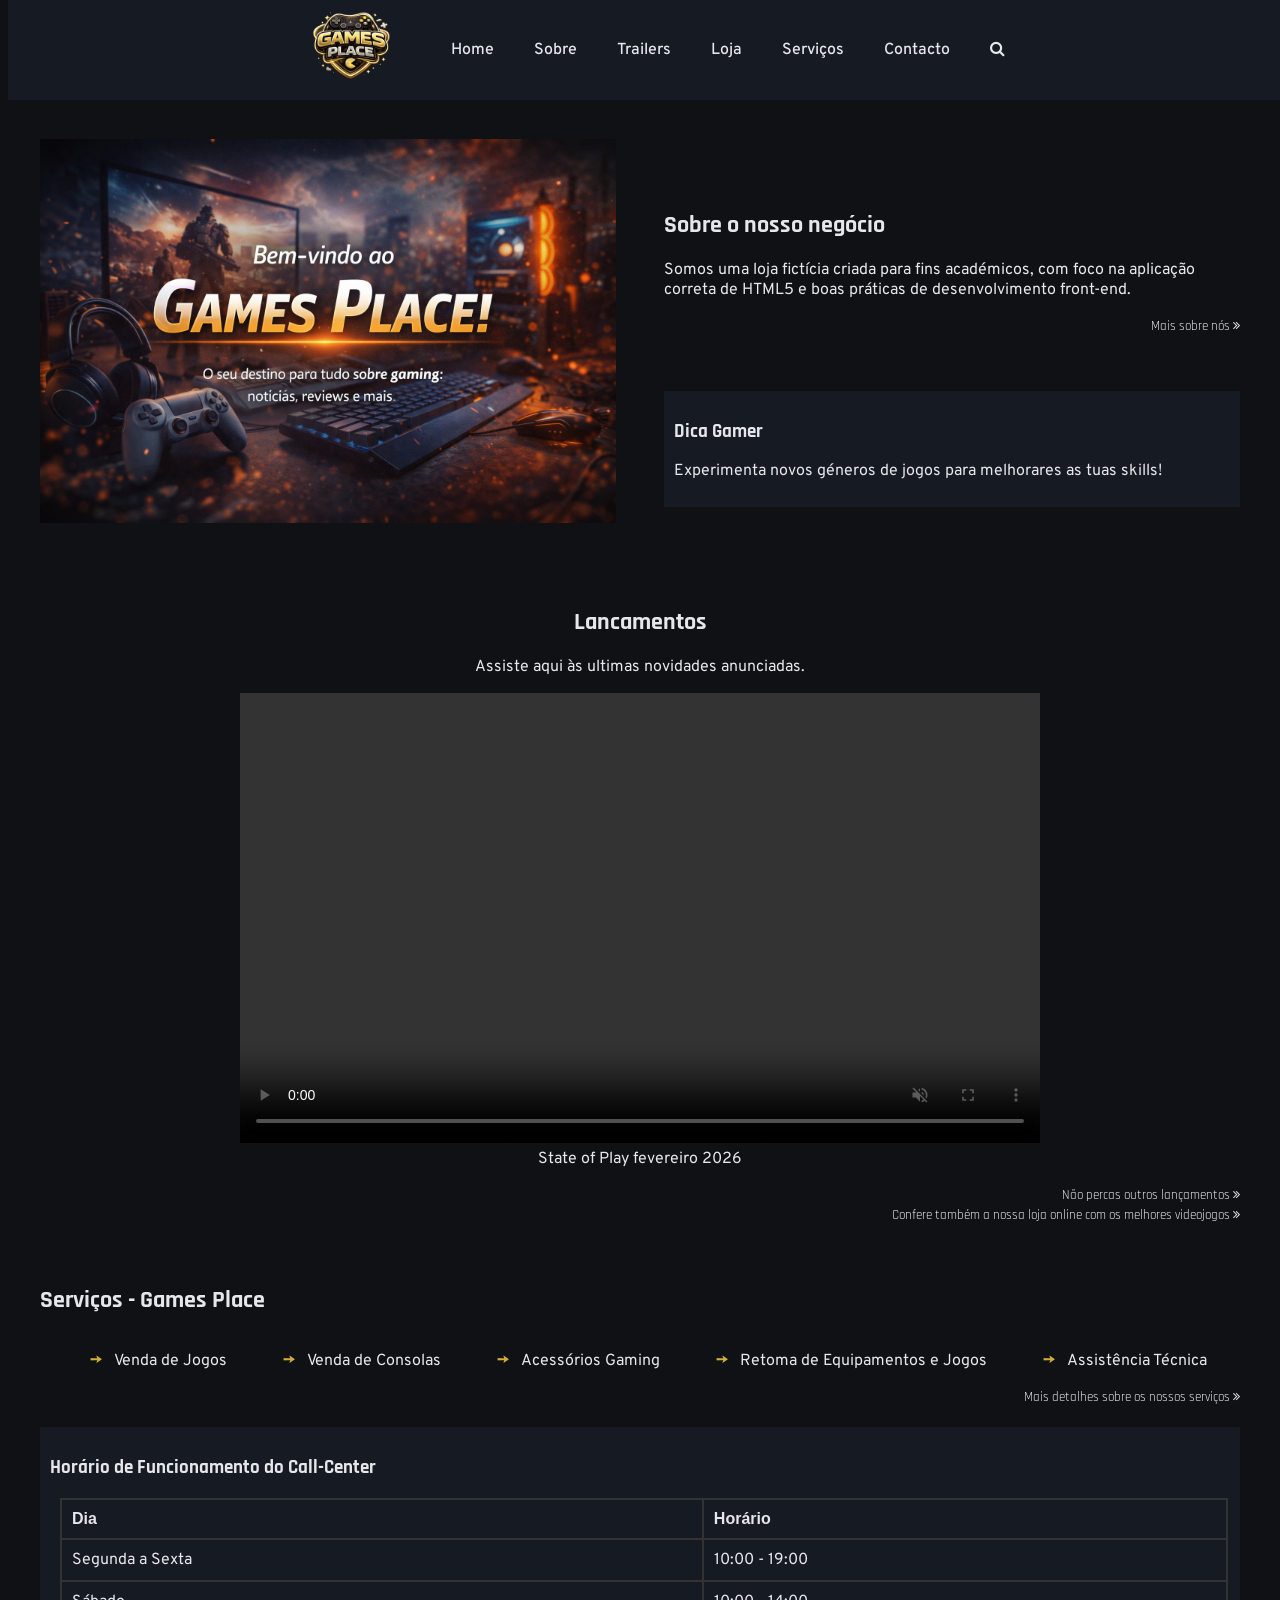
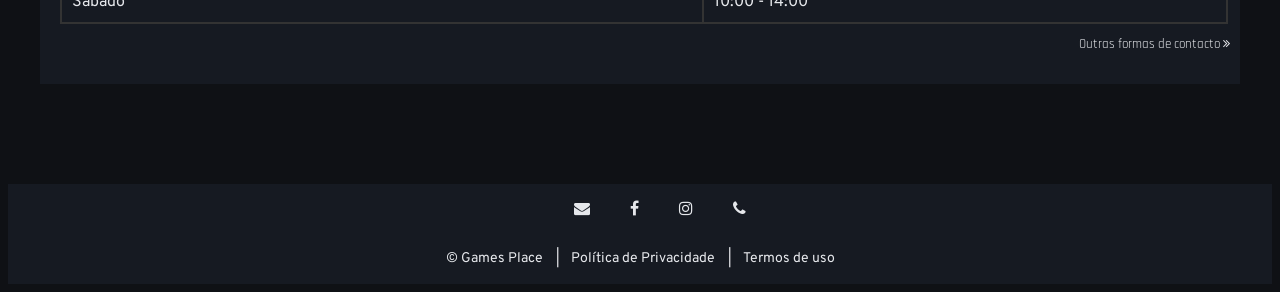
==== index.html @ de7a4d66 "Add files via upload" ====
<!DOCTYPE html>
<html lang="pt">

    <head>

        <meta charset="utf-8">
        <meta name="viewport" content="width=device-width, initial-scale=1.0">
        <meta name="author" content="Tiago Rosa">
        <!--<meta name="description" content="Aqui terá um parágrafo de descrição da página">
        <meta name="keywords" content="Palavras chave que melhor descrevam a página e os serviços que oferece">-->
        <meta name="locality" content="Ilha do Pico, Azores, Portugal, Europa">

        <title>Game Place | Home</title>

        <link rel="stylesheet" href="css/style.css">
        <link rel="stylesheet" href="https://cdnjs.cloudflare.com/ajax/libs/font-awesome/4.7.0/css/font-awesome.min.css">

    </head>

    <body>

        <header>
            <a href="#"><img src="imagens/logo.png" alt="Logo Games Place" id="logo"></a>
            <nav class="container-flex">
                <ul>
                    <li><a href="#">Home</a></li>
                    <li><a href="sobre.html">Sobre</a></li>
                    <li><a href="videos.html">Trailers</a></li>
                    <li><a href="loja.html">Loja</a></li>
                    <li><a href="servicos.html">Serviços</a></li>
                    <li><a href="contacto.html">Contacto</a></li>
                    <li><a href="pesquisa.html"><i class="fa fa-search"></i></a></li>
                </ul>
            </nav>
        </header>

        <main>

            <section class="container-flex">
                <article class="flex2">
                    <h1><img src="imagens/intro.WebP" alt="Games Place - Loja de Videojogos" class="imagemintro"></h1>
                </article>
                <article class="flex2" style="padding-top:70px;">
                    <h2>Sobre o nosso negócio</h2>
                    <p>Somos uma loja fictícia criada para fins académicos, com foco na aplicação correta de HTML5 e boas práticas de desenvolvimento front-end.</p>
                    <div class="minilink">
                        <a href="sobre.html">Mais sobre nós <i class="fa fa-angle-double-right"></i></a>
                    </div>
                    <aside style="margin-top:55px;">
                        <h3>Dica Gamer</h3>
                        <p>Experimenta novos géneros de jogos para melhorares as tuas skills!</p>
                    </aside>
                </article>
            </section>

            <section id="lancamentos" aria-label="Trailers">
                <article class="aligncenter">
                    <h2>Lancamentos</h2>
                    <p>Assiste aqui às ultimas novidades anunciadas.</p>
                    <figure>    
                        <video class="trailer-intro" autoplay muted controls loop>
                                <source src="https://assets.ign.com/videos/zencoder/2026/02/13/1920/791c92f9-ac9b-4a54-bad0-41c4accbe414-1770946098.mp4" type="video/mp4">
                        </video>
                        <figcaption>State of Play fevereiro 2026</figcaption>
                    </figure>
                </article>
                <div class="minilink">
                    <a href="videos.html"> Não percas outros lançamentos <i class="fa fa-angle-double-right"></i></a><br>
                    <a href="loja.html">Confere também a nossa loja online com os melhores videojogos <i class="fa fa-angle-double-right"></i></a>
                </div>
            </section>
            

            <section>
                <article>
                    <h2>Serviços - Games Place</h2>
                    <div style="text-align: center;">
                        <ul class="index-servicos_ul" style="list-style-type:'->   ';">
                            <li>Venda de Jogos</li>
                            <li>Venda de Consolas</li>
                            <li>Acessórios Gaming</li>
                            <li>Retoma de Equipamentos e Jogos</li>
                            <li>Assistência Técnica</li>
                        </ul>
                    </div>
                    <div class="minilink">
                        <a href="serviços.html">Mais detalhes sobre os nossos serviços <i class="fa fa-angle-double-right"></i></a>
                    </div>
                </article>
                <aside>
                    <h3>Horário de Funcionamento do Call-Center</h3>
                    <table>
                        <thead>
                            <tr><th>Dia</th><th>Horário</th></tr>
                        </thead>
                        <tbody>
                            <tr><td>Segunda a Sexta</td><td>10:00 - 19:00</td></tr>
                            <tr><td>Sábado</td><td>10:00 - 14:00</td></tr>
                        </tbody>
                    </table>
                    <div class="minilink">
                        <a href="contacto.html">Outras formas de contacto <i class="fa fa-angle-double-right"></i></a>
                    </div>
                </aside>    
            </section>

        </main>

        <footer>
            <nav aria-label="redes sociais">
                <ul>
                    <li><a href="mailto:games_place@mail.com" aria-label="Enviar email"><i class='fa fa-envelope'></i></a></li>
                    <li><a href="https://www.facebook.com/" arial-label="Facebook"><i class='fa fa-facebook'></i></a></li>
                    <li><a href="https://www.instagram.com/" aria-label="Instagram"><i class='fa fa-instagram'></i></a></li>
                    <li><a href="https://wa.me/912345678" aria-label="Contacto telefónico"><i class="fa fa-phone"></i></a></li>
                </ul>
            </nav>
            <div class="termos">
                <p>&copy; Games Place</p>
                <i> | </i>
                <a href="#">Política de Privacidade</a>
                <i> | </i>
                <a href="#">Termos de uso</a>
            </div>
        </footer>
    </body>
</html>
---- css/style.css ----
/*-------------FONTS-------------*/

@import url('https://fonts.googleapis.com/css2?family=Edu+SA+Hand:wght@400..700&family=Inter:ital,opsz,wght@0,14..32,100..900;1,14..32,100..900&family=Montserrat:ital,wght@0,100..900;1,100..900&family=Overpass:ital,wght@0,100..900;1,100..900&family=Rajdhani:wght@300;400;500;600;700&display=swap');

/*-------------TAGS-------------*/

body{
    font-family:overpass, sans-serif;
    background-color:rgb(15,17,21);
    color:rgb(229,231,235);
}

header, footer{
    background-color:rgb(22,26,34);
    height:100px;
}

header{
    display:flex;
    position:fixed;
    width:100%;
    top:0;
    align-items:center;
    justify-content:center;
    z-index:10;
}

nav ul{
    list-style-type: none;
    display:inline-flex;
    gap:40px;
}

nav a{
    color:rgb(229,231,235);
    text-decoration:none;
    font-weight:500;
    transition: 0.5s;
}

nav a:hover, .minilink a:hover, nav button:hover{
    color:rgb(212,175,55);
}

main{
    padding:40px 20px;
    max-width:1200px;
    margin: 80px auto auto auto;
}

h1, h2, h3{
    font-family:Rajdhani, sans-serif;
}

section{
    margin-bottom:60px;
}

aside{
    background-color:rgb(22,26,34);
    padding:10px;
}

table{
    width:99%;
    border-collapse: collapse;
    margin:10px;
}

th, td{
    border:2px solid rgb(51,51,51);
    padding:10px;
    text-align:left;
}

th{
    background-color:rgb(22,26,34);
    font-family:Radjhani, sans-serif;
}

form{
    display: grid;
    padding:10px;
    gap:12px;
    width:100%;
}

form select{
    width:20%;
    height:40px;
    font-family:inherit;
    font-size:16px;
}

form input, form textarea{
    padding:10px;
    font-family:"Edu SA Hand", sans-serif;
}

form select:focus, form input:focus, form textarea:focus{
    outline:2px solid rgb(212,175,55);
}

form button{
    background-color:rgb(212,175,55);
    font-family:inherit;
    padding:10px;
    width:20%;
    border:none;
    cursor:pointer;
    transition: 0.3s ease;
}

form button:hover{
    background-color:rgb(243, 230, 97);
}

footer{
    display:flex;
    flex-direction:column;
    text-align:center;
    align-items: center;
}

/*-------------CLASSES-------------*/

.aligncenter{
    text-align:center;
}

.imagemintro{
    width:100%;
    height:auto;
}

.termos{
    display:inline-flex;
    align-items:center;
    gap:12px;
    font-size:14px;
}

.termos a{
    text-decoration: none;
    color:rgb(229,231,235);
}

.container-flex{
    display:flex;
    flex-direction: row;
    gap:20px;
    justify-content: space-between;
}

.flex2{
    width:48%;
}

.flex3{
    width: 33%;
    text-align: center;
}

.flex4{
    width:25%;
    text-align:center;
    justify-content:space-between;
}

.flex4 img{
    max-width:100%;
    max-height:350px;
}

.flex6{
    width:15%;
    text-align:center;
}

.flex6 img{
    max-width:90%;
}

.equipa img{
    max-width:200px;
}

.container-grid{
    display:grid;
    grid-template-columns: 1fr 1fr;
    grid-template-areas:"imagem content";
    gap:30px;
    align-items: center;
    margin:0 50px 50px 50px;
}

.imagemsobre{
    grid-area:imagem;
}

.imagemsobre img{
    max-width:400px;
    height:auto;
}

.contentsobre{
    grid-area:content;
    
}

.numeracao_ol li::marker {
    font-family: "Rajdhani", sans-serif;
    font-size: 18px;
    color: rgb(229,231,235);
    font-weight: bold;
}

.minilink{
    text-align: end;
    margin-bottom:20px;
}

.minilink a{
    font-family:"Rajdhani", sans-serif;
    font-size:0.8em;
    text-decoration:none;
    color:rgb(229,231,235);
    transition: 0.5s;
}

.valid_ul li::marker{
    color:forestgreen;
}

.index-servicos_ul{
    display:inline-flex;
    gap:80px;
}

.index-servicos_ul li::marker{
    color:rgb(212,175,55);
    font-weight: bolder;
}

.trailer-intro{
    width:800px;
    height:450px;
}

.trailer{
    width:560px;
    height:315px;
}

/*-------------ID's-------------*/

#logo{
    margin:10px;
    width:100px;
    height:auto;
}


/*-------RESPONSIVIDADE---------*/

@media (max-width:768px){

    header{
        position:static;
        flex-direction:column;
        height:auto;
        padding:10px 0;
        text-align:center;
    }

    nav ul{
        flex-direction:column;
        gap:10px;
        padding:0;
        margin-top:10px;
    }

    main{
        margin-top:0;
    }

    .container-flex{
        flex-direction:column;
        align-items:center;
    }

    .flex2,
    .flex3,
    .flex4,
    .flex6{
        width:100%;
    }

    .index-servicos_ul{
        flex-direction:column;
        gap:20px;
    }

    .trailer-intro,
    .trailer{
        width:100%;
        height:auto;
    }

    iframe{
        width:100%;
        height:300px;
    }

    form select,
    form button{
        width:100%;
    }

    table{
        width:100%;
        margin:0;
        font-size:14px;
    }

    .container-grid{
        grid-template-columns:1fr;
        grid-template-areas:
            "imagem"
            "content";
        margin:0;
    }

    .imagemsobre img{
        max-width:100%;
    }

    footer nav ul{
        flex-direction:row;
        justify-content: center;
        gap:20px;
    }

}
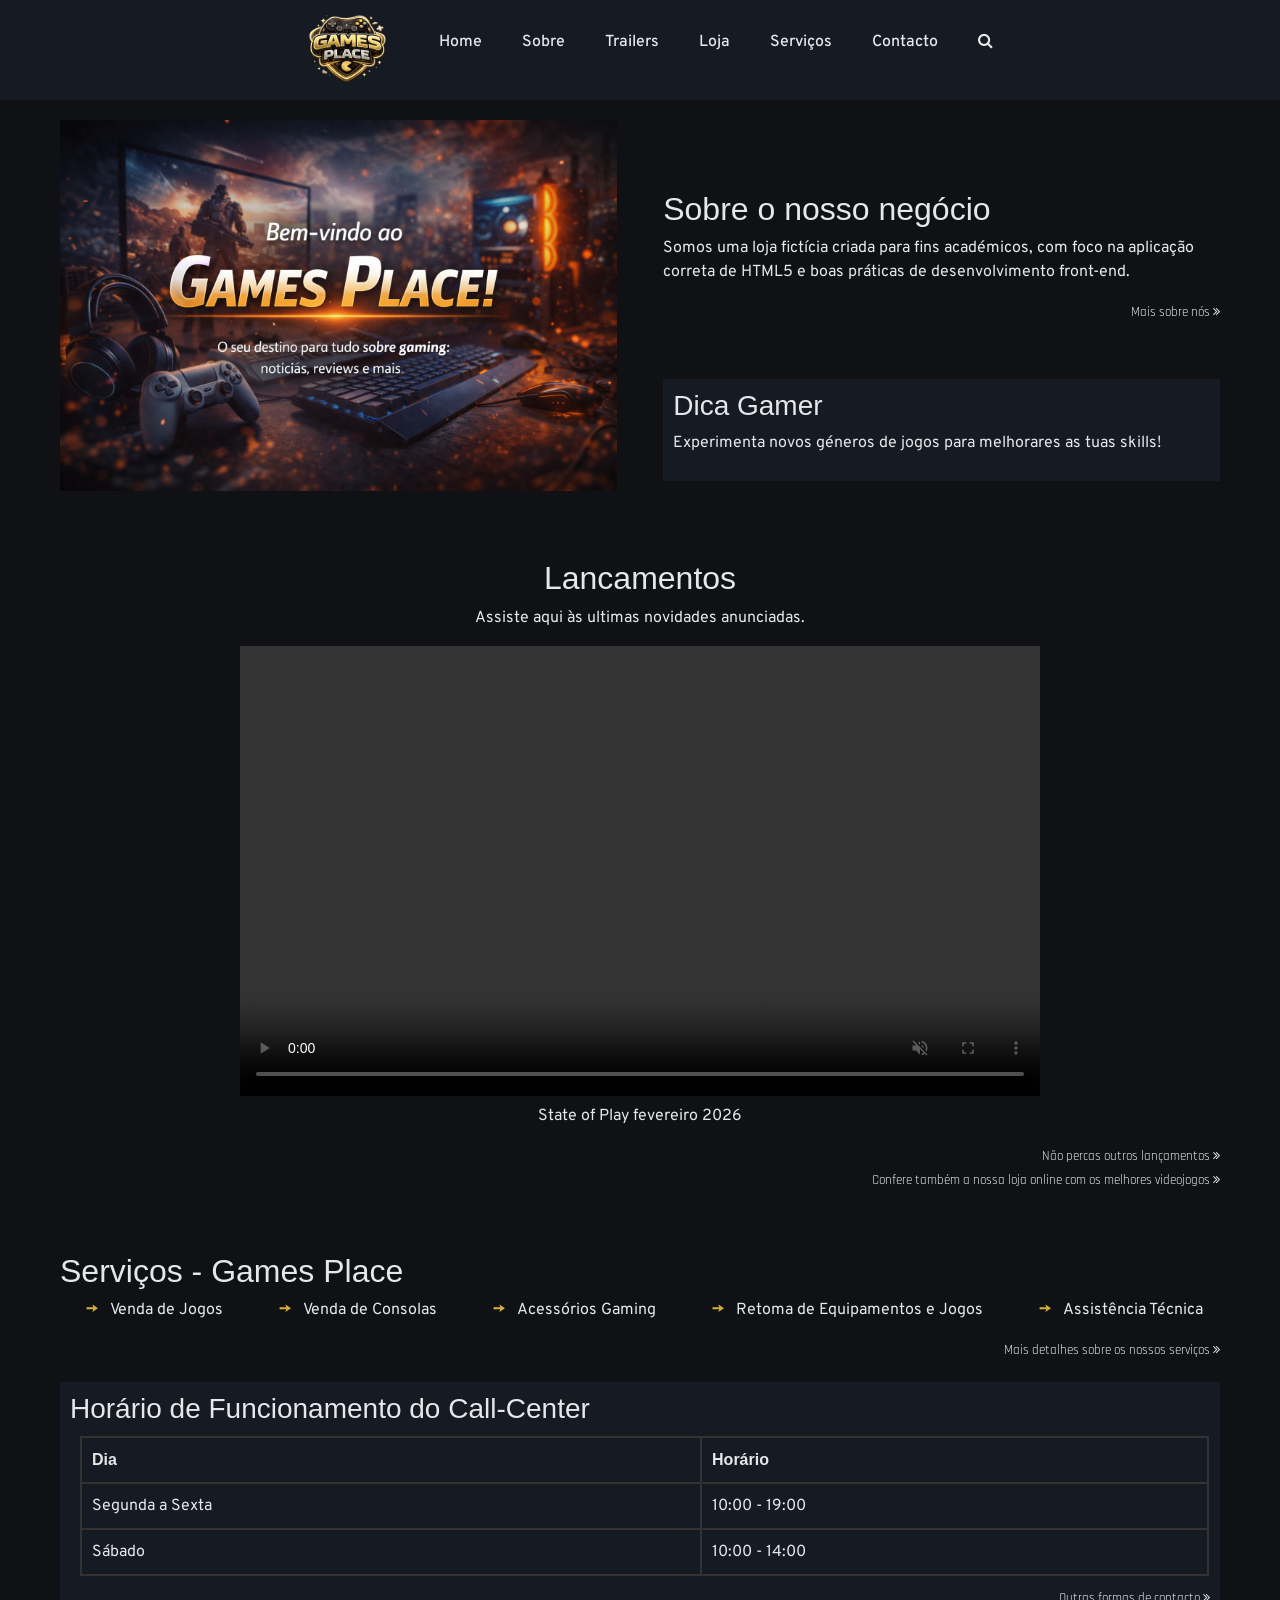
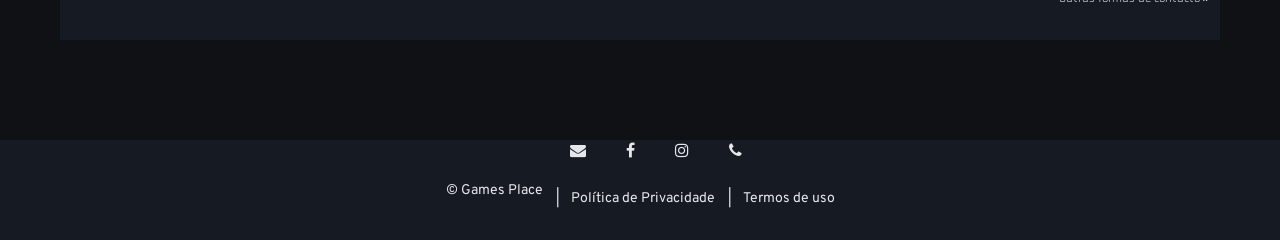
==== commit d632cb50: "Add files via upload  mobile toggler menu" ====
--- a/index.html
+++ b/index.html
@@ -10,8 +10,9 @@
         <meta name="keywords" content="Palavras chave que melhor descrevam a página e os serviços que oferece">-->
         <meta name="locality" content="Ilha do Pico, Azores, Portugal, Europa">
 
-        <title>Game Place | Home</title>
+        <title>Games Place | Home</title>
 
+        <link href="https://cdn.jsdelivr.net/npm/bootstrap@5.3.3/dist/css/bootstrap.min.css" rel="stylesheet" integrity="sha384-QWTKZyjpPEjISv5WaRU9OFeRpok6YctnYmDr5pNlyT2bRjXh0JMhjY6hW+ALEwIH" crossorigin="anonymous">
         <link rel="stylesheet" href="css/style.css">
         <link rel="stylesheet" href="https://cdnjs.cloudflare.com/ajax/libs/font-awesome/4.7.0/css/font-awesome.min.css">
 
@@ -20,10 +21,13 @@
     <body>
 
         <header>
-            <a href="#"><img src="imagens/logo.png" alt="Logo Games Place" id="logo"></a>
-            <nav class="container-flex">
+            <a href="index.html"><img src="imagens/logo.png" alt="Logo Games Place" id="logo"></a>
+            <button class="menu-toggle" aria-label="Abrir menu" aria-expanded="false">
+                <i class="fa fa-bars"></i>
+            </button>
+            <nav id="menu-mobile">
                 <ul>
-                    <li><a href="#">Home</a></li>
+                    <li><a href="index.html">Home</a></li>
                     <li><a href="sobre.html">Sobre</a></li>
                     <li><a href="videos.html">Trailers</a></li>
                     <li><a href="loja.html">Loja</a></li>
@@ -110,7 +114,7 @@
             <nav aria-label="redes sociais">
                 <ul>
                     <li><a href="mailto:games_place@mail.com" aria-label="Enviar email"><i class='fa fa-envelope'></i></a></li>
-                    <li><a href="https://www.facebook.com/" arial-label="Facebook"><i class='fa fa-facebook'></i></a></li>
+                    <li><a href="https://www.facebook.com/" aria-label="Facebook"><i class='fa fa-facebook'></i></a></li>
                     <li><a href="https://www.instagram.com/" aria-label="Instagram"><i class='fa fa-instagram'></i></a></li>
                     <li><a href="https://wa.me/912345678" aria-label="Contacto telefónico"><i class="fa fa-phone"></i></a></li>
                 </ul>
@@ -123,5 +127,15 @@
                 <a href="#">Termos de uso</a>
             </div>
         </footer>
+    <script>
+        const btn = document.querySelector('.menu-toggle');
+        const menu = document.getElementById('menu-mobile');
+
+        btn.addEventListener('click', () => {
+            menu.classList.toggle('active');
+            const aberto = menu.classList.contains('active');
+            btn.setAttribute('aria-expanded', aberto);
+        });
+    </script>
     </body>
 </html>
--- a/css/style.css
+++ b/css/style.css
@@ -90,6 +90,8 @@
     height:40px;
     font-family:inherit;
     font-size:16px;
+    appearance:none;
+    padding-left:10px;
 }
 
 form input, form textarea{
@@ -131,6 +133,14 @@
 .imagemintro{
     width:100%;
     height:auto;
+}
+
+.menu-toggle {
+  display: none;
+  font-size: 24px;
+  background: none;
+  border: none;
+  cursor: pointer;
 }
 
 .termos{
@@ -273,11 +283,26 @@
         text-align:center;
     }
 
+    header nav{
+        display:none;
+        width:100%;
+    }
+
+    header nav.active{
+        display:block;
+    }
+
     nav ul{
+        display:flex;
         flex-direction:column;
         gap:10px;
         padding:0;
         margin-top:10px;
+    }
+
+    .menu-toggle{
+        display:block;
+        color:rgb(229,231,235);
     }
 
     main{
